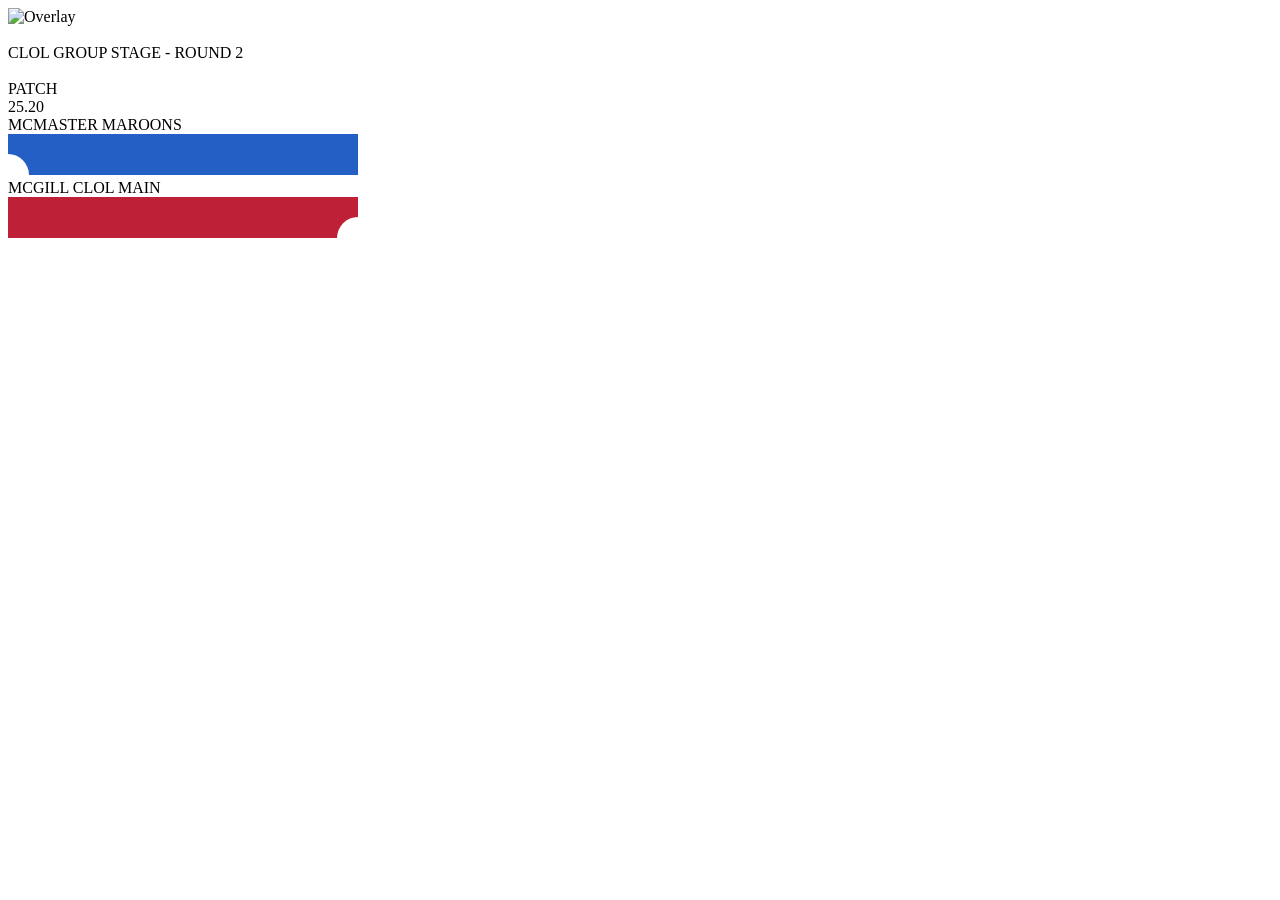
==== overlay/index.html @ c25b7ed0 "Removed depricated file" ====
<!DOCTYPE html>
<html lang="en">
<head>
  <meta charset="UTF-8">
  <meta name="viewport" content="width=device-width, initial-scale=1.0">
  <title>Clipped Overlay Windows</title>
  <link rel="preconnect" href="https://fonts.googleapis.com">
  <link rel="preconnect" href="https://fonts.gstatic.com" crossorigin>
  <link href="https://fonts.googleapis.com/css2?family=Teko:wght@300..700&display=swap" rel="stylesheet">
  <link rel="stylesheet" href="style.css">
</head>

<body>
<img src="maroon_background.jpg" alt="Overlay" class="clip-svg">

<!-- SVG defining clipping shapes -->
<div>
  <svg width="0" height="0">
    <defs>
      <clipPath id="myClip">
        <rect x="3" y="965" width="300" height="112" rx="3" ry="3"/>
        <rect id="scoreboard-bar" x="610" y="783" width="715" height="64" rx="3" ry="3"/>
        <rect x="1642" y="802" width="278" height="15"/>
        <rect x="1642" y="1070" width="278" height="10"/>
        <rect x="1642" y="817" width="15" height="253"/>
        <rect x="1910" y="812" width="10" height="258"/>
      </clipPath>
    </defs>
  </svg>
  <div id="bar-text">CLOL GROUP STAGE - ROUND 2</div>
</div>

<div>
  <img src="mac_esports.jpg" alt="" class="player-card">
  <div id="patch-text" class="patch-text">PATCH<br>25.20</div>
</div>  

<div class="top-bar">
  <div class="blue-team">
    <div class="team-name">MCMASTER MAROONS</div>
    <div class="wins">
      <div class="win"></div>
      <div class="win"></div>
      <div class="win"></div>
    </div>

    <svg class="overlay" width="350" height="41"> 
      <defs>
        <mask id="blueMask">
          <rect x="0" y="0" width="350" height="41" fill="white"/>
          <circle cx="0" cy="41" r="21" fill="black"/>
        </mask>
      </defs>
      <rect x="0" y="0" width="350" height="41" fill="#245FC5" mask="url(#blueMask)"/>
    </svg>
  </div>

  <div class="red-team">
    <div class="team-name">MCGILL CLOL MAIN</div>
    <div class="wins">
      <div class="win"></div>
      <div class="win"></div>
      <div class="win"></div>
    </div>
    <svg class="overlay" width="350" height="41"> 
      <defs>
        <mask id="redMask">
          <rect x="0" y="0" width="350" height="41" fill="white"/>
          <circle cx="350" cy="41" r="21" fill="black"/>
        </mask>
      </defs>
      <rect x="0" y="0" width="350" height="41" fill="#BE2038" mask="url(#redMask)"/>
    </svg>
  </div>
</div>
<script src="script.js"></script>
</body>
</html>
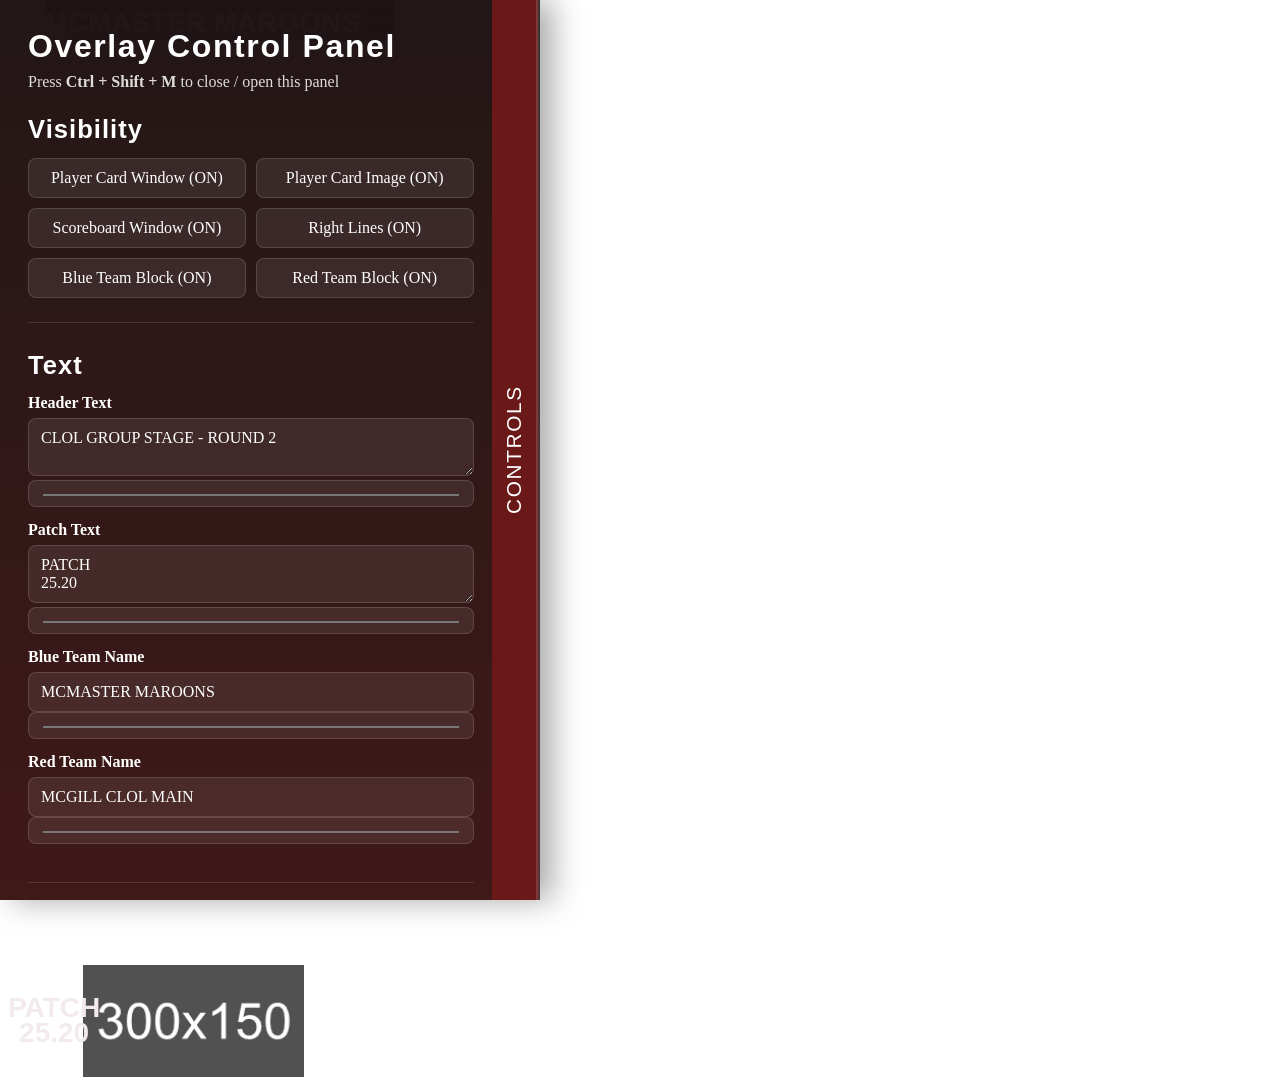
==== commit df9b2707: "Complete refactor and menu to edit overlay" ====
--- a/overlay/index.html
+++ b/overlay/index.html
@@ -1,5 +1,6 @@
 <!DOCTYPE html>
 <html lang="en">
+
 <head>
   <meta charset="UTF-8">
   <meta name="viewport" content="width=device-width, initial-scale=1.0">
@@ -11,68 +12,193 @@
 </head>
 
 <body>
-<img src="maroon_background.jpg" alt="Overlay" class="clip-svg">
-
-<!-- SVG defining clipping shapes -->
-<div>
-  <svg width="0" height="0">
+  <aside id="control-drawer" class="open">
+    <div id="drawer-tab">CONTROLS</div>
+
+    <div class="drawer-content">
+      <div class="drawer-header">
+        <h2>Overlay Control Panel</h2>
+        <p>Press <strong>Ctrl + Shift + M</strong> to close / open this panel</p>
+      </div>
+
+      <section class="menu-section">
+        <h3>Visibility</h3>
+        <div class="menu-grid">
+          <button type="button" class="toggle-btn" data-toggle-target="player-card-clip">Player Card Window</button>
+          <button type="button" class="toggle-btn" data-toggle-target="player-card">Player Card Image</button>
+
+          <button type="button" class="toggle-btn" data-toggle-target="scoreboard-bar">Scoreboard Window</button>
+          <button type="button" class="toggle-btn"
+            data-toggle-targets="right-top-line,right-bottom-line,right-left-line,right-right-line">
+            Right Lines
+          </button>
+
+          <button type="button" class="toggle-btn" data-toggle-target="blue-team">Blue Team Block</button>
+          <button type="button" class="toggle-btn" data-toggle-target="red-team">Red Team Block</button>
+        </div>
+      </section>
+
+      <section class="menu-section">
+        <h3>Text</h3>
+
+        <label class="field text-control">
+          <span>Header Text</span>
+          <div class="text-control-row">
+            <textarea rows="2" data-text-target="bar-text"></textarea>
+            <input type="color" data-colour-target="bar-text" value="#ffffff">
+          </div>
+        </label>
+
+        <label class="field text-control">
+          <span>Patch Text</span>
+          <div class="text-control-row">
+            <textarea rows="2" data-text-target="patch-text"></textarea>
+            <input type="color" data-colour-target="patch-text" value="#ffffff">
+          </div>
+        </label>
+
+        <label class="field text-control">
+          <span>Blue Team Name</span>
+          <div class="text-control-row">
+            <input type="text" data-text-target="blue-team-name">
+            <input type="color" data-colour-target="blue-team-name" value="#ffffff">
+          </div>
+        </label>
+
+        <label class="field text-control">
+          <span>Red Team Name</span>
+          <div class="text-control-row">
+            <input type="text" data-text-target="red-team-name">
+            <input type="color" data-colour-target="red-team-name" value="#ffffff">
+          </div>
+        </label>
+      </section>
+
+      <section class="menu-section">
+        <h3>Match Controls</h3>
+
+        <div class="button-row">
+          <button type="button" id="best-of-3-btn">Set Best of 3</button>
+          <button type="button" id="best-of-5-btn">Set Best of 5</button>
+          <button type="button" id="swap-sides-btn">Swap Sides</button>
+        </div>
+
+        <div class="button-row">
+          <button type="button" id="blue-win-down-btn">Blue −</button>
+          <button type="button" id="blue-win-up-btn">Blue +</button>
+          <button type="button" id="red-win-down-btn">Red −</button>
+          <button type="button" id="red-win-up-btn">Red +</button>
+        </div>
+
+        <div class="status-block">
+          <div>Series: <strong id="series-label">Best of 3</strong></div>
+          <div>Blue wins: <strong id="blue-win-count-label">0</strong></div>
+          <div>Red wins: <strong id="red-win-count-label">0</strong></div>
+        </div>
+      </section>
+
+      <section class="menu-section">
+        <h3>Background Image</h3>
+
+        <label class="field">
+          <span>Upload Custom Background</span>
+          <input type="file" id="background-upload" accept="image/*">
+        </label>
+
+        <div class="default-bg-grid">
+          <button type="button" class="bg-preset" data-bg-src="maroon_background.jpg">
+            Default 1
+          </button>
+
+          <button type="button" class="bg-preset" data-bg-src="default-sky.webp">
+            Default 2
+          </button>
+
+          <button type="button" class="bg-preset" data-bg-src="default-marble.jpg">
+            Default 3
+          </button>
+        </div>
+      </section>
+      <section class="menu-section">
+        <h3>Player Card Image</h3>
+
+        <label class="field">
+          <span>Upload Custom Player Card</span>
+          <input type="file" id="player-card-upload" accept="image/*">
+        </label>
+      </section>
+    </div>
+  </aside>
+
+  <img id="background-overlay" src="maroon_background.jpg" alt="Overlay" class="clip-svg">
+
+  <svg width="1920" height="1080" aria-hidden="true">
     <defs>
       <clipPath id="myClip">
-        <rect x="3" y="965" width="300" height="112" rx="3" ry="3"/>
-        <rect id="scoreboard-bar" x="610" y="783" width="715" height="64" rx="3" ry="3"/>
-        <rect x="1642" y="802" width="278" height="15"/>
-        <rect x="1642" y="1070" width="278" height="10"/>
-        <rect x="1642" y="817" width="15" height="253"/>
-        <rect x="1910" y="812" width="10" height="258"/>
+        <rect id="player-card-clip" x="3" y="965" width="300" height="112" rx="3" ry="3" data-hideable="true"></rect>
+
+        <rect id="scoreboard-bar" x="610" y="783" width="715" height="64" rx="3" ry="3" data-hideable="true"></rect>
+
+        <rect id="right-top-line" x="1642" y="802" width="278" height="15"></rect>
+        <rect id="right-bottom-line" x="1642" y="1070" width="278" height="10"></rect>
+        <rect id="right-left-line" x="1642" y="817" width="15" height="253"></rect>
+        <rect id="right-right-line" x="1910" y="812" width="10" height="258"></rect>
+
       </clipPath>
     </defs>
   </svg>
-  <div id="bar-text">CLOL GROUP STAGE - ROUND 2</div>
-</div>
-
-<div>
-  <img src="mac_esports.jpg" alt="" class="player-card">
-  <div id="patch-text" class="patch-text">PATCH<br>25.20</div>
-</div>  
-
-<div class="top-bar">
-  <div class="blue-team">
-    <div class="team-name">MCMASTER MAROONS</div>
-    <div class="wins">
-      <div class="win"></div>
-      <div class="win"></div>
-      <div class="win"></div>
+
+  <div id="bar-text" data-editable="true">CLOL GROUP STAGE - ROUND 2</div>
+
+  <img id="player-card" src="filler.png" alt="" class="player-card" data-hideable="true">
+
+  <div id="patch-text" class="patch-text" data-editable="true" data-hideable="true">PATCH<br>25.20</div>
+
+  <div id="top-bar" class="top-bar" data-hideable="true">
+    <div id="blue-team" class="blue-team" data-hideable="true">
+      <div id="blue-team-name" class="team-name" data-editable="true" data-hideable="true">MCMASTER MAROONS</div>
+
+      <div id="blue-wins" class="wins" data-hideable="true">
+        <div id="blue-win-1" class="win" data-hideable="true"></div>
+        <div id="blue-win-2" class="win" data-hideable="true"></div>
+        <div id="blue-win-3" class="win" data-hideable="true"></div>
+      </div>
+
+      <svg id="blue-overlay" class="overlay" width="350" height="41" data-hideable="true">
+        <defs>
+          <mask id="blue-mask">
+            <rect x="0" y="0" width="350" height="41" fill="white"></rect>
+            <circle cx="0" cy="41" r="21" fill="black"></circle>
+          </mask>
+        </defs>
+        <rect id="blue-bar" x="0" y="0" width="350" height="41" fill="#245FC5" mask="url(#blue-mask)"
+          data-hideable="true"></rect>
+      </svg>
     </div>
 
-    <svg class="overlay" width="350" height="41"> 
-      <defs>
-        <mask id="blueMask">
-          <rect x="0" y="0" width="350" height="41" fill="white"/>
-          <circle cx="0" cy="41" r="21" fill="black"/>
-        </mask>
-      </defs>
-      <rect x="0" y="0" width="350" height="41" fill="#245FC5" mask="url(#blueMask)"/>
-    </svg>
+    <div id="red-team" class="red-team" data-hideable="true">
+      <div id="red-team-name" class="team-name" data-editable="true" data-hideable="true">MCGILL CLOL MAIN</div>
+
+      <div id="red-wins" class="wins" data-hideable="true">
+        <div id="red-win-1" class="win" data-hideable="true"></div>
+        <div id="red-win-2" class="win" data-hideable="true"></div>
+        <div id="red-win-3" class="win" data-hideable="true"></div>
+      </div>
+
+      <svg id="red-overlay" class="overlay" width="350" height="41" data-hideable="true">
+        <defs>
+          <mask id="red-mask">
+            <rect x="0" y="0" width="350" height="41" fill="white"></rect>
+            <circle cx="350" cy="41" r="21" fill="black"></circle>
+          </mask>
+        </defs>
+        <rect id="red-bar" x="0" y="0" width="350" height="41" fill="#BE2038" mask="url(#red-mask)"
+          data-hideable="true"></rect>
+      </svg>
+    </div>
   </div>
 
-  <div class="red-team">
-    <div class="team-name">MCGILL CLOL MAIN</div>
-    <div class="wins">
-      <div class="win"></div>
-      <div class="win"></div>
-      <div class="win"></div>
-    </div>
-    <svg class="overlay" width="350" height="41"> 
-      <defs>
-        <mask id="redMask">
-          <rect x="0" y="0" width="350" height="41" fill="white"/>
-          <circle cx="350" cy="41" r="21" fill="black"/>
-        </mask>
-      </defs>
-      <rect x="0" y="0" width="350" height="41" fill="#BE2038" mask="url(#redMask)"/>
-    </svg>
-  </div>
-</div>
-<script src="script.js"></script>
+  <script src="script.js"></script>
 </body>
-</html>
+
+</html>
--- a/overlay/style.css
+++ b/overlay/style.css
@@ -0,0 +1,371 @@
+body {
+  margin: 0;
+  background-color: transparent;
+  background-size: 1920px 1080px;
+  background-repeat: no-repeat;
+}
+
+body.no-bg {
+  background: transparent !important;
+}
+
+#toggle-menu {
+  position: fixed;
+  top: 20px;
+  left: 20px;
+  z-index: 99999;
+  display: flex;
+  flex-direction: column;
+  gap: 6px;
+  background: rgba(0, 0, 0, 0.75);
+  padding: 12px;
+  border-radius: 8px;
+}
+
+#toggle-menu button {
+  font-family: sans-serif;
+  padding: 6px 10px;
+  cursor: pointer;
+}
+
+#toggle-menu button.off {
+  opacity: 0.45;
+  text-decoration: line-through;
+}
+
+#background-overlay {
+  position: absolute;
+  inset: 0;
+  background: url('maroon_background.jpg') center/cover no-repeat;
+
+  /* Mask: white = visible, transparent = hole */
+  -webkit-mask-image: radial-gradient(circle at 50% 50%, transparent 80px, black 81px);
+  mask-image:
+    radial-gradient(circle at 30% 40%, transparent 60px, black 61px),
+    radial-gradient(circle at 70% 60%, transparent 80px, black 81px);
+}
+
+.clip-svg {
+  width: 1920px;
+  height: 1080px;
+  object-fit: cover;
+  clip-path: url(#myClip);
+}
+
+.player-card {
+  position: absolute;
+  top: 965px;
+  left: 83px;
+  height: 112px;
+  width: 221px;
+  align-content: center;
+  object-fit: cover;
+  object-position: center center;
+  z-index: 5;
+}
+
+.patch-text {
+  position: absolute;
+  top: 995px;
+  left: 8px;
+  color: #F2EAED;
+  font-size: 28px;
+  font-family: 'Teko', sans-serif;
+  font-weight: bold;
+  text-align: center;
+  line-height: 0.9;
+  z-index: 10;
+}
+
+#bar-text {
+  position: absolute;
+  left: 610px;
+  top: 787px;
+  width: 715px;
+  height: 64px;
+  display: flex;
+  align-items: center;
+  justify-content: center;
+  color: white;
+  font-family: 'Teko', sans-serif;
+  font-size: 54px;
+  font-weight: bold;
+  z-index: 10;
+}
+
+.overlay-text {
+  position: absolute;
+  top: 0;
+  color: #F2EAED;
+  font-size: 28px;
+  font-family: 'Teko', sans-serif;
+  font-weight: bold;
+  z-index: 10;
+}
+
+svg.overlay {
+  position: absolute;
+  top: 0;
+  left: 0;
+  z-index: 10;
+}
+
+.top-bar {
+  width: 1920px;
+  height: 41px;
+  position: absolute;
+  top: 0;
+  left: 960px;
+  transform: translateX(-50%);
+}
+
+.blue-team {
+  width: 350px;
+  height: 41px;
+  position: absolute;
+  transform: translateX(-100%);
+  left: calc(50% - 565px);
+  display: flex;
+  align-items: center;
+}
+
+.red-team {
+  width: 350px;
+  height: 41px;
+  position: absolute;
+  right: calc(50% - 578px);
+  transform: translateX(100%);
+  display: flex;
+  align-items: center;
+}
+
+.wins {
+  position: absolute;
+  display: flex;
+  flex-direction: column;
+  gap: 5px;
+}
+
+.blue-team .wins {
+  right: 5px;
+}
+
+.red-team .wins {
+  left: 5px;
+}
+
+.team-name {
+  color: #F2EAED;
+  font-family: 'Teko', sans-serif;
+  font-weight: bold;
+  font-size: 28px;
+  white-space: nowrap;
+  z-index: 20;
+  position: absolute;
+  top: calc(50% + 2px);
+  transform: translateY(-50%);
+}
+
+.blue-team .team-name {
+  right: 35px;
+}
+
+.red-team .team-name {
+  left: 35px;
+}
+
+.win {
+  width: 20px;
+  height: 8px;
+  background-color: black;
+  z-index: 15;
+}
+
+/* Edit mode highlight */
+.edit-highlight {
+  outline: 1px dashed yellow;
+  cursor: text;
+}
+
+/* Hide mode highlight */
+.hide-highlight {
+  outline: 1px dashed cyan;
+  cursor: pointer;
+}
+
+#control-drawer {
+  position: fixed;
+  top: 0;
+  left: 0;
+  width: min(560px, 42vw);
+  height: 100vh;
+  z-index: 99999;
+
+  background: linear-gradient(180deg, rgba(30, 18, 18, 0.98), rgba(60, 20, 20, 0.98));
+  color: white;
+  box-shadow: 12px 0 30px rgba(0, 0, 0, 0.35);
+
+  transform: translateX(-100%);
+  transition: transform 0.28s ease;
+  overflow: hidden;
+  border-right: 2px solid rgba(255, 255, 255, 0.12);
+}
+
+#control-drawer.open {
+  transform: translateX(0);
+}
+
+#control-drawer.open {
+  transform: translateX(0);
+}
+
+#control-drawer:not(.open) {
+  pointer-events: none;
+}
+
+#drawer-tab {
+  display: none;
+}
+
+.drawer-content {
+  scrollbar-width: none;
+}
+
+.drawer-content::-webkit-scrollbar {
+  display: none;
+}
+
+.default-bg-grid {
+  display: grid;
+  grid-template-columns: repeat(3, 1fr);
+  gap: 8px;
+}
+
+#background-upload {
+  cursor: pointer;
+}
+
+#drawer-tab {
+  position: absolute;
+  top: 0;
+  right: 0;
+  width: 44px;
+  height: 100%;
+  background: rgba(110, 25, 25, 0.95);
+  border-left: 2px solid rgba(255, 255, 255, 0.14);
+
+  display: flex;
+  align-items: center;
+  justify-content: center;
+
+  writing-mode: vertical-rl;
+  transform: rotate(180deg);
+  font-family: "Teko", sans-serif;
+  font-size: 1.3rem;
+  letter-spacing: 0.08em;
+  cursor: pointer;
+  user-select: none;
+}
+
+.drawer-content {
+  height: 100%;
+  overflow-y: auto;
+  padding: 28px 64px 28px 28px;
+  box-sizing: border-box;
+}
+
+.drawer-header h2 {
+  margin: 0 0 8px 0;
+  font-family: "Teko", sans-serif;
+  font-size: 2rem;
+  letter-spacing: 0.05em;
+}
+
+.drawer-header p {
+  margin: 0 0 24px 0;
+  opacity: 0.85;
+}
+
+.menu-section {
+  margin-bottom: 28px;
+  padding-bottom: 24px;
+  border-bottom: 1px solid rgba(255, 255, 255, 0.12);
+}
+
+.menu-section h3 {
+  margin: 0 0 14px 0;
+  font-family: "Teko", sans-serif;
+  font-size: 1.6rem;
+  letter-spacing: 0.04em;
+}
+
+.menu-grid {
+  display: grid;
+  grid-template-columns: repeat(2, minmax(0, 1fr));
+  gap: 10px;
+}
+
+.button-row {
+  display: flex;
+  flex-wrap: wrap;
+  gap: 10px;
+  margin-bottom: 12px;
+}
+
+#control-drawer button,
+#control-drawer input,
+#control-drawer textarea {
+  font: inherit;
+}
+
+#control-drawer button {
+  padding: 10px 12px;
+  border: 1px solid rgba(255, 255, 255, 0.14);
+  background: rgba(255, 255, 255, 0.08);
+  color: white;
+  border-radius: 8px;
+  cursor: pointer;
+  transition: background 0.15s ease, transform 0.15s ease;
+}
+
+#control-drawer button:hover {
+  background: rgba(255, 255, 255, 0.16);
+  transform: translateY(-1px);
+}
+
+#control-drawer button.off {
+  background: rgba(0, 0, 0, 0.3);
+  opacity: 0.65;
+}
+
+.field {
+  display: flex;
+  flex-direction: column;
+  gap: 6px;
+  margin-bottom: 14px;
+}
+
+.field span {
+  font-weight: 600;
+}
+
+.field input,
+.field textarea {
+  width: 100%;
+  box-sizing: border-box;
+  padding: 10px 12px;
+  border-radius: 8px;
+  border: 1px solid rgba(255, 255, 255, 0.14);
+  background: rgba(255, 255, 255, 0.08);
+  color: white;
+  resize: vertical;
+}
+
+.status-block {
+  display: grid;
+  gap: 6px;
+  margin-top: 10px;
+  padding: 12px;
+  border-radius: 10px;
+  background: rgba(255, 255, 255, 0.06);
+}
